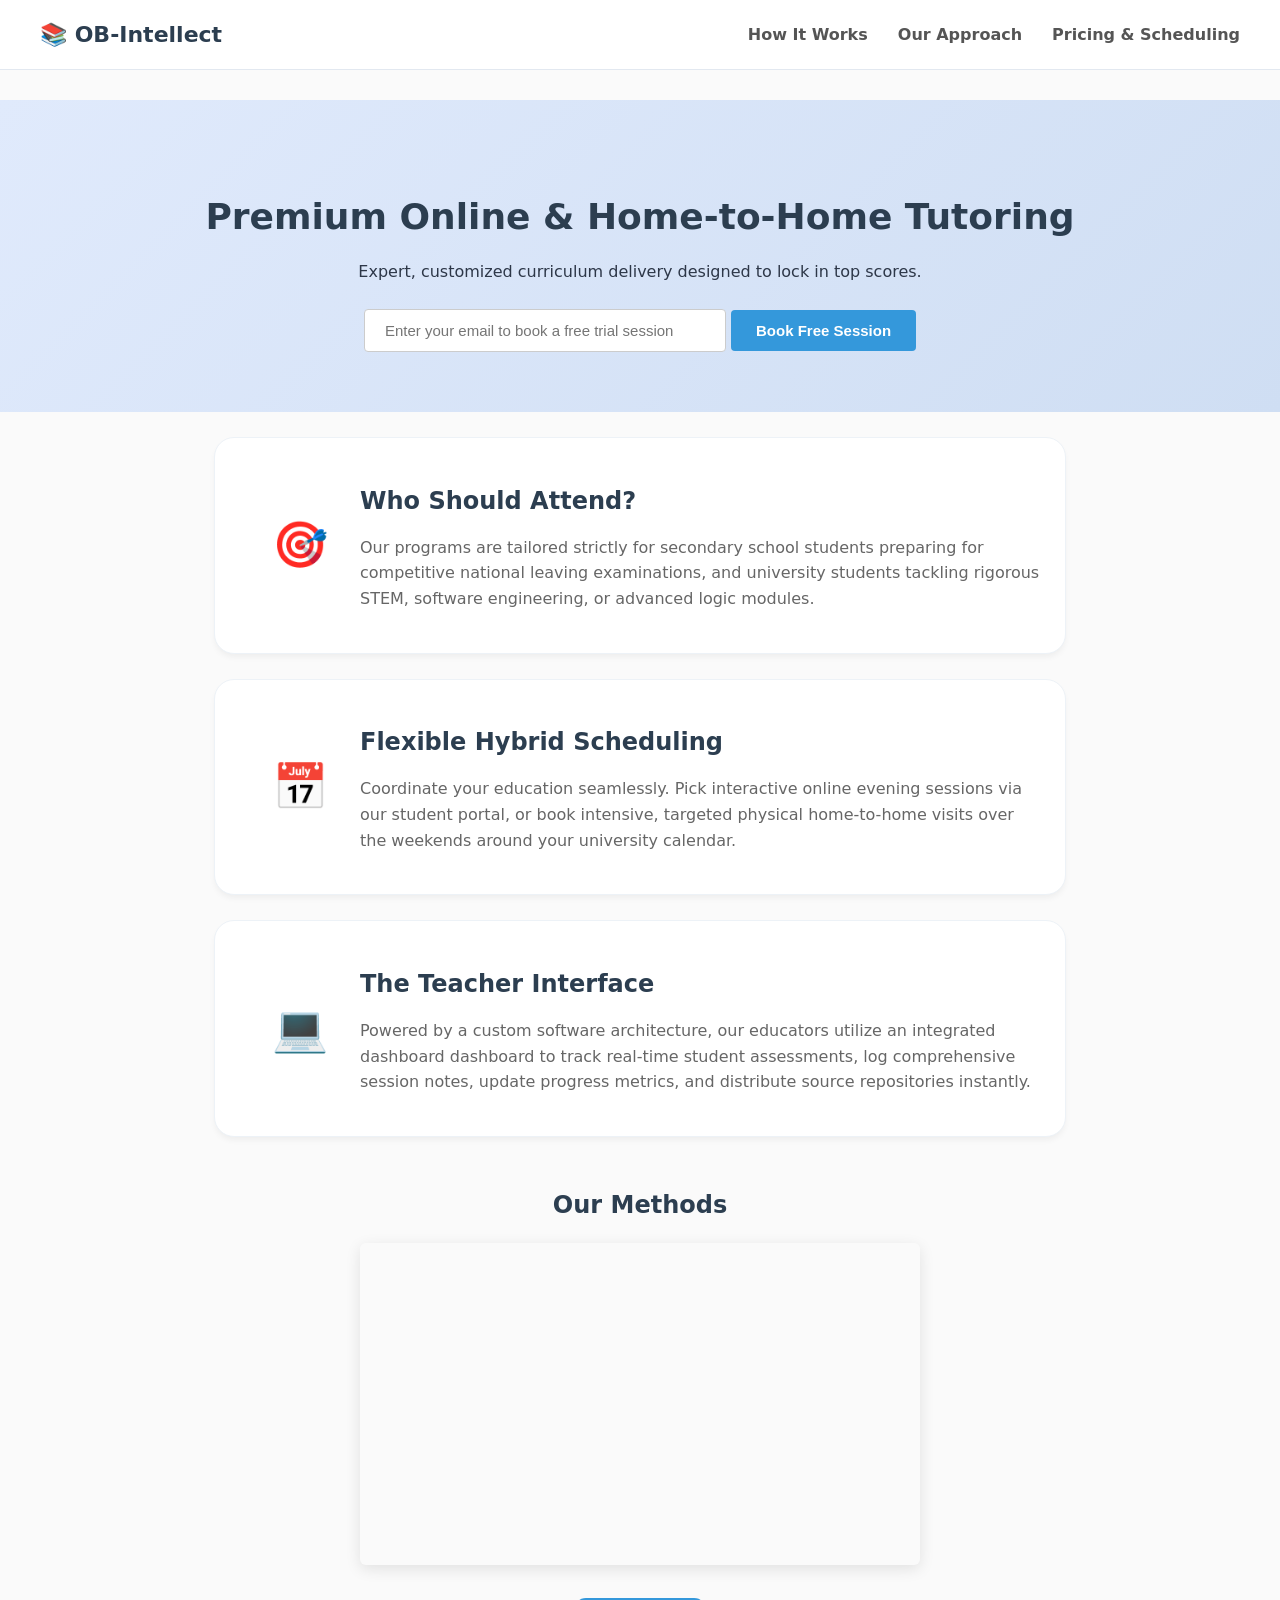
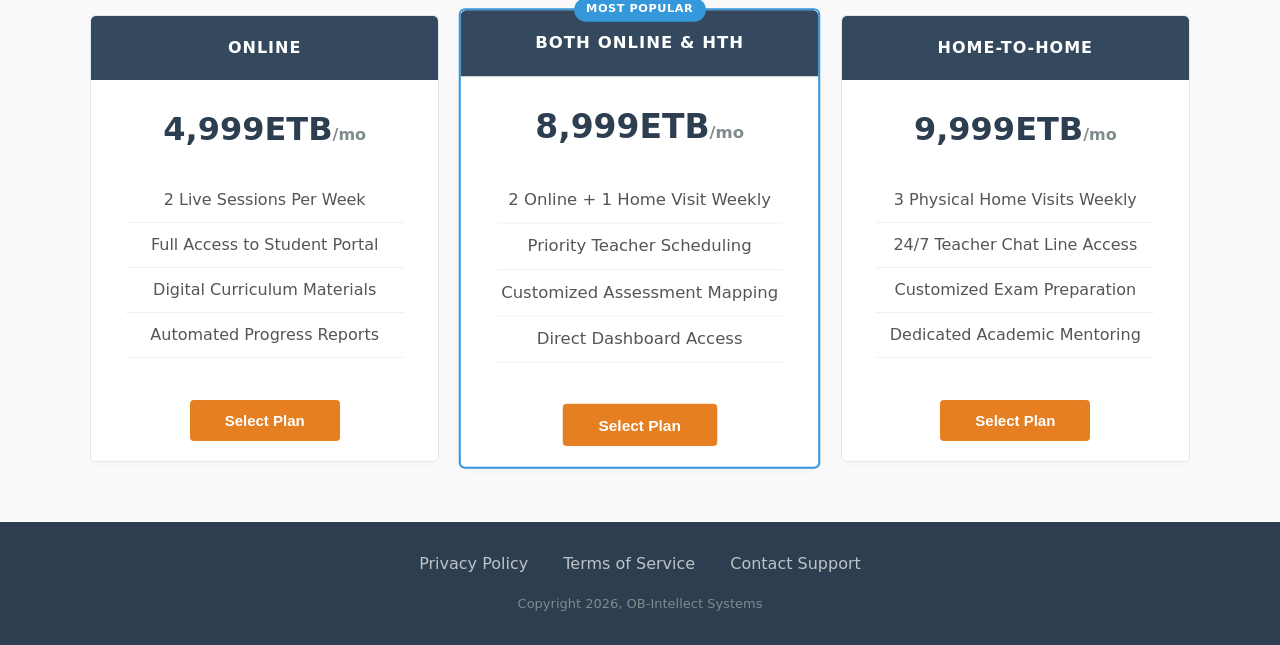
==== index.html @ ca9bd277 "Rename landing.html to index.html" ====
<!DOCTYPE html>
<html lang="en">
<head>
  <meta charset="UTF-8" />
  <meta name="viewport" content="width=device-width, initial-scale=1.0" />
  <title>OB-Intellect - Personalized Tutoring</title>
  <link rel="stylesheet" href="landing.css">
</head>

<body>
  <header id="header"> 
    <div class="logo">
      <span class="logo-text">📚 OB-Intellect</span>
    </div>
    
    <nav id="nav-bar">
      <ul>
        <li><a class="nav-link" href="#features">How It Works</a></li>
        <li><a class="nav-link" href="#how-it-works">Our Approach</a></li>
        <li><a class="nav-link" href="#pricing">Pricing & Scheduling</a></li>
      </ul>
    </nav>
  </header>

  <main>
    <section id="hero">
      <h1>Premium Online & Home-to-Home Tutoring</h1>
      <p>Expert, customized curriculum delivery designed to lock in top scores.</p>
      
      <form id="form" action="https://www.insa.gov.et/email-submit" method="POST">
        <input name="email" id="email" type="email" placeholder="Enter your email to book a free trial session" required>
        <input type="submit" id="submit" value="Book Free Session">
      </form>
    </section>

    <section id="features">
      
      <div class="grid">
        <div class="icon">🎯</div>
        <div class="desc">
          <h2>Who Should Attend?</h2>
          <p>Our programs are tailored strictly for secondary school students preparing for competitive national leaving examinations, and university students tackling rigorous STEM, software engineering, or advanced logic modules.</p>
        </div>
      </div>

      <div class="grid">
        <div class="icon">📅</div>
        <div class="desc">
          <h2>Flexible Hybrid Scheduling</h2>
          <p>Coordinate your education seamlessly. Pick interactive online evening sessions via our student portal, or book intensive, targeted physical home-to-home visits over the weekends around your university calendar.</p>
        </div>
      </div>

      <div class="grid">
        <div class="icon">💻</div>
        <div class="desc">
          <h2>The Teacher Interface</h2>
          <p>Powered by a custom software architecture, our educators utilize an integrated dashboard dashboard to track real-time student assessments, log comprehensive session notes, update progress metrics, and distribute source repositories instantly.</p>
        </div>
      </div>

    </section>

    <section id="how-it-works">
      <h2>Our Methods</h2>
      <div class="video-container">
        <iframe width="560" height="315" src="https://www.youtube.com/embed/NcLGvYQfugY?si=UcEe6SOI_cuwBLEZ" title="YouTube video player" frameborder="0" allow="accelerometer; autoplay; clipboard-write; encrypted-media; gyroscope; picture-in-picture; web-share" referrerpolicy="strict-origin-when-cross-origin" allowfullscreen></iframe>
      </div>
    </section>

    <section id="pricing">
      
      <div class="product" id="standard-online">
        <div class="level"> Online</div>
        <h2>4,999ETB<span>/mo</span></h2>
        <ol>
          <li>2 Live Sessions Per Week</li>
          <li>Full Access to Student Portal</li>
          <li>Digital Curriculum Materials</li>
          <li>Automated Progress Reports</li>
        </ol>
        <button class="btn">Select Plan</button>
      </div>

      <div class="product" id="premium-hybrid">
        <div class="level">Both online & HTH</div>
        <h2>8,999ETB<span>/mo</span></h2>
        <ol>
          <li>2 Online + 1 Home Visit Weekly</li>
          <li>Priority Teacher Scheduling</li>
          <li>Customized Assessment Mapping</li>
          <li>Direct Dashboard Access</li>
        </ol>
        <button class="btn">Select Plan</button>
      </div>

      <div class="product" id="elite-home">
        <div class="level">Home-to-Home</div>
        <h2>9,999ETB<span>/mo</span></h2>
        <ol>
          <li>3 Physical Home Visits Weekly</li>
          <li>24/7 Teacher Chat Line Access</li>
          <li>Customized Exam Preparation</li>
          <li>Dedicated Academic Mentoring</li>
        </ol>
        <button class="btn">Select Plan</button>
      </div>

    </section>
  </main>

  <footer>
    <div class="footer-links">
      <a href="#">Privacy Policy</a>
      <a href="#">Terms of Service</a>
      <a href="#">Contact Support</a>
    </div>
    <span class="copyright">Copyright 2026, OB-Intellect Systems</span>
  </footer>
</body>
</html>
---- landing.css ----
/* Core Structural Configurations */
body {
  font-family:system-ui, -apple-system, BlinkMacSystemFont, 'Segoe UI', Roboto, Oxygen, Ubuntu, Cantarell, 'Open Sans', 'Helvetica Neue', sans-serif;
  background-color: #fafafa;
  color: #2d3748;
  margin: 0;
  line-height: 1.5;
}

/* Fixed Navigation Layout */
#header {
  position: fixed;
  top: 0;
  left: 0;
  width: 100%;
  display: flex;
  justify-content: space-between;
  align-items: center;
  background-color: rgba(255, 255, 255, 0.95); /* Elegant semi-transparent glass effect */
  backdrop-filter: blur(8px);
  z-index: 1000;
  box-sizing: border-box;
  padding: 18px 40px;
  border-bottom: 1px solid #e2e8f0; /* Crisp divider line */
}

.logo-text {
  font-size: 22px;
  font-weight: 700;
  color: #2c3e50;
}

#nav-bar ul {
  display: flex;
  list-style: none;
  gap: 30px;
  margin: 0;
  padding: 0;
}

#nav-bar .nav-link {
  text-decoration: none;
  color: #555;
  font-weight: 600;
  transition: color 0.2s;
}

#nav-bar .nav-link:hover {
  color: #3498db;
}

/* Call to Action Hero Section */
#hero {
  margin-top: 100px;
  text-align: center;
  padding: 60px 20px;
  background: linear-gradient(135deg, #e0eafc, #cfdef3);
}

#hero h1 {
  font-size: 36px;
  color: #2c3e50;
  margin-bottom: 10px;
}

#form {
  margin-top: 25px;
}

#email {
  padding: 12px 20px;
  width: 320px;
  border: 1px solid #ccc;
  border-radius: 4px;
  font-size: 15px;
}

#submit {
  padding: 12px 25px;
  background-color: #3498db;
  color: white;
  border: none;
  border-radius: 4px;
  font-weight: bold;
  cursor: pointer;
  font-size: 15px;
  transition: background-color 0.2s;
}

#submit:hover {
  background-color: #2980b9;
}

/* Informational Feature Alignment (Flexbox Row Setup) */
.grid {
  display: flex;
  align-items: center;
  max-width: 800px;
  margin: 25px auto;
  padding: 25px;
  background-color: #ffffff;
  border-radius: 20px;
  border: 1px solid #edf2f7;
  box-shadow: 0 4px 6px -1px rgba(0, 0, 0, 0.05); /* Soft premium shadow */

}

.icon {
  width: 15%;
  font-size: 45px;
  text-align: center;
}

.desc {
  width: 85%;
}

.desc h2 {
  color: #2c3e50;
  margin-bottom: 8px;
}

.desc p {
  line-height: 1.6;
  color: #666;
}

/* Centered Interactive Video Area */
#how-it-works h2 {
  text-align: center;
  color: #2c3e50;
  margin-top: 50px;
}

.video-container {
  max-width: 560px;
  margin: 20px auto 50px auto;
  box-shadow: 0 4px 15px rgba(0,0,0,0.1);
  border-radius: 6px;
  overflow: hidden;
}

/* Flexible Pricing Cards Configuration */
#pricing {
  display: flex;
  justify-content: center;
  gap: 25px;
  max-width: 1100px;
  margin: 50px auto;
  padding: 0 20px;
}

.product {
  background-color: #fff;
  border: 1px solid #e1e8ed;
  border-radius: 6px;
  text-align: center;
  width: 100%;
  display: flex;
  flex-direction: column;
  box-shadow: 0 4px 6px rgba(0,0,0,0.02);
  transition: transform 0.2s;
}

.product:hover {
  transform: translateY(-5px);
}

.product .level {
  background-color: #34495e;
  color: #fff;
  padding: 20px 0;
  font-weight: bold;
  text-transform: uppercase;
  letter-spacing: 1px;
  border-top-left-radius: 5px;
  border-top-right-radius: 5px;
}

.product h2 {
  font-size: 32px;
  color: #2c3e50;
  margin: 25px 0 5px 0;
}

.product h2 span {
  font-size: 16px;
  color: #7f8c8d;
}

.product ol {
  list-style-type: none;
  padding: 0;
  margin: 20px 0;
  flex-grow: 1;
}

.product ol li {
  padding: 10px 0;
  color: #555;
  border-bottom: 1px solid #f1f1f1;
  width: 80%;
  margin: 0 auto;
}

.btn {
  background-color: #e67e22;
  color: white;
  border: none;
  font-weight: bold;
  padding: 12px 35px;
  font-size: 15px;
  border-radius: 4px;
  cursor: pointer;
  margin: 20px auto;
  width: fit-content;
  transition: background-color 0.2s;
}

.btn:hover {
  background-color: #d35400;
}

/* Clean Footer Alignment */
footer {
  background-color: #2c3e50;
  color: white;
  padding: 30px;
  text-align: center;
  margin-top: 60px;
}

.footer-links {
  margin-bottom: 15px;
}

.footer-links a {
  text-decoration: none;
  color: #bdc3c7;
  margin: 0 15px;
  transition: color 0.2s;
}

.footer-links a:hover {
  color: #fff;
}

.copyright {
  font-size: 13px;
  color: #7f8c8d;
}
/* Highlights the middle option as the most popular choice */
#premium-hybrid {
  border: 2px solid #3498db;
  transform: scale(1.03);
  position: relative;
}

#premium-hybrid::before {
  content: "MOST POPULAR";
  position: absolute;
  top: -12px;
  left: 50%;
  transform: translateX(-50%);
  background-color: #3498db;
  color: white;
  font-size: 11px;
  font-weight: bold;
  padding: 3px 12px;
  border-radius: 12px;
  letter-spacing: 0.5px;
}
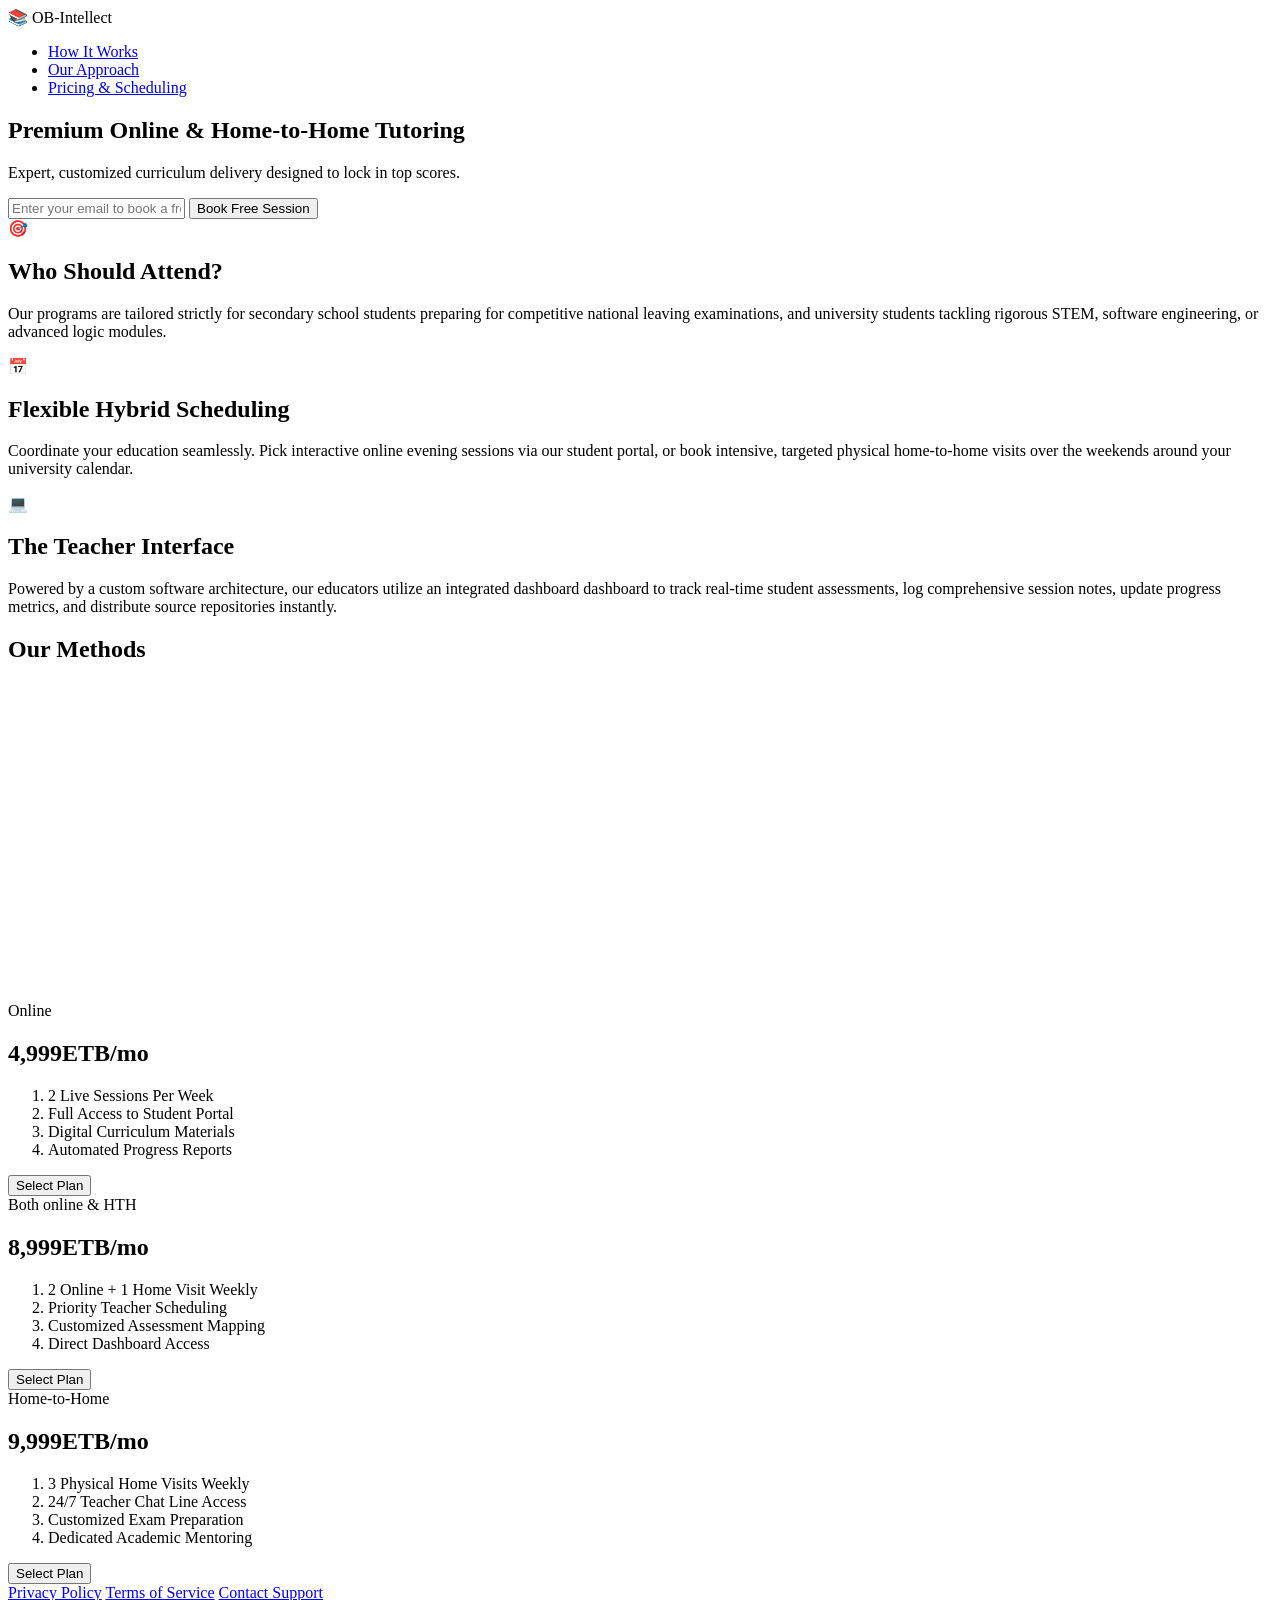
==== commit 49817aa8: "Update index.html" ====
--- a/index.html
+++ b/index.html
@@ -4,7 +4,7 @@
   <meta charset="UTF-8" />
   <meta name="viewport" content="width=device-width, initial-scale=1.0" />
   <title>OB-Intellect - Personalized Tutoring</title>
-  <link rel="stylesheet" href="landing.css">
+  <link rel="stylesheet" href="index.css">
 </head>
 
 <body>
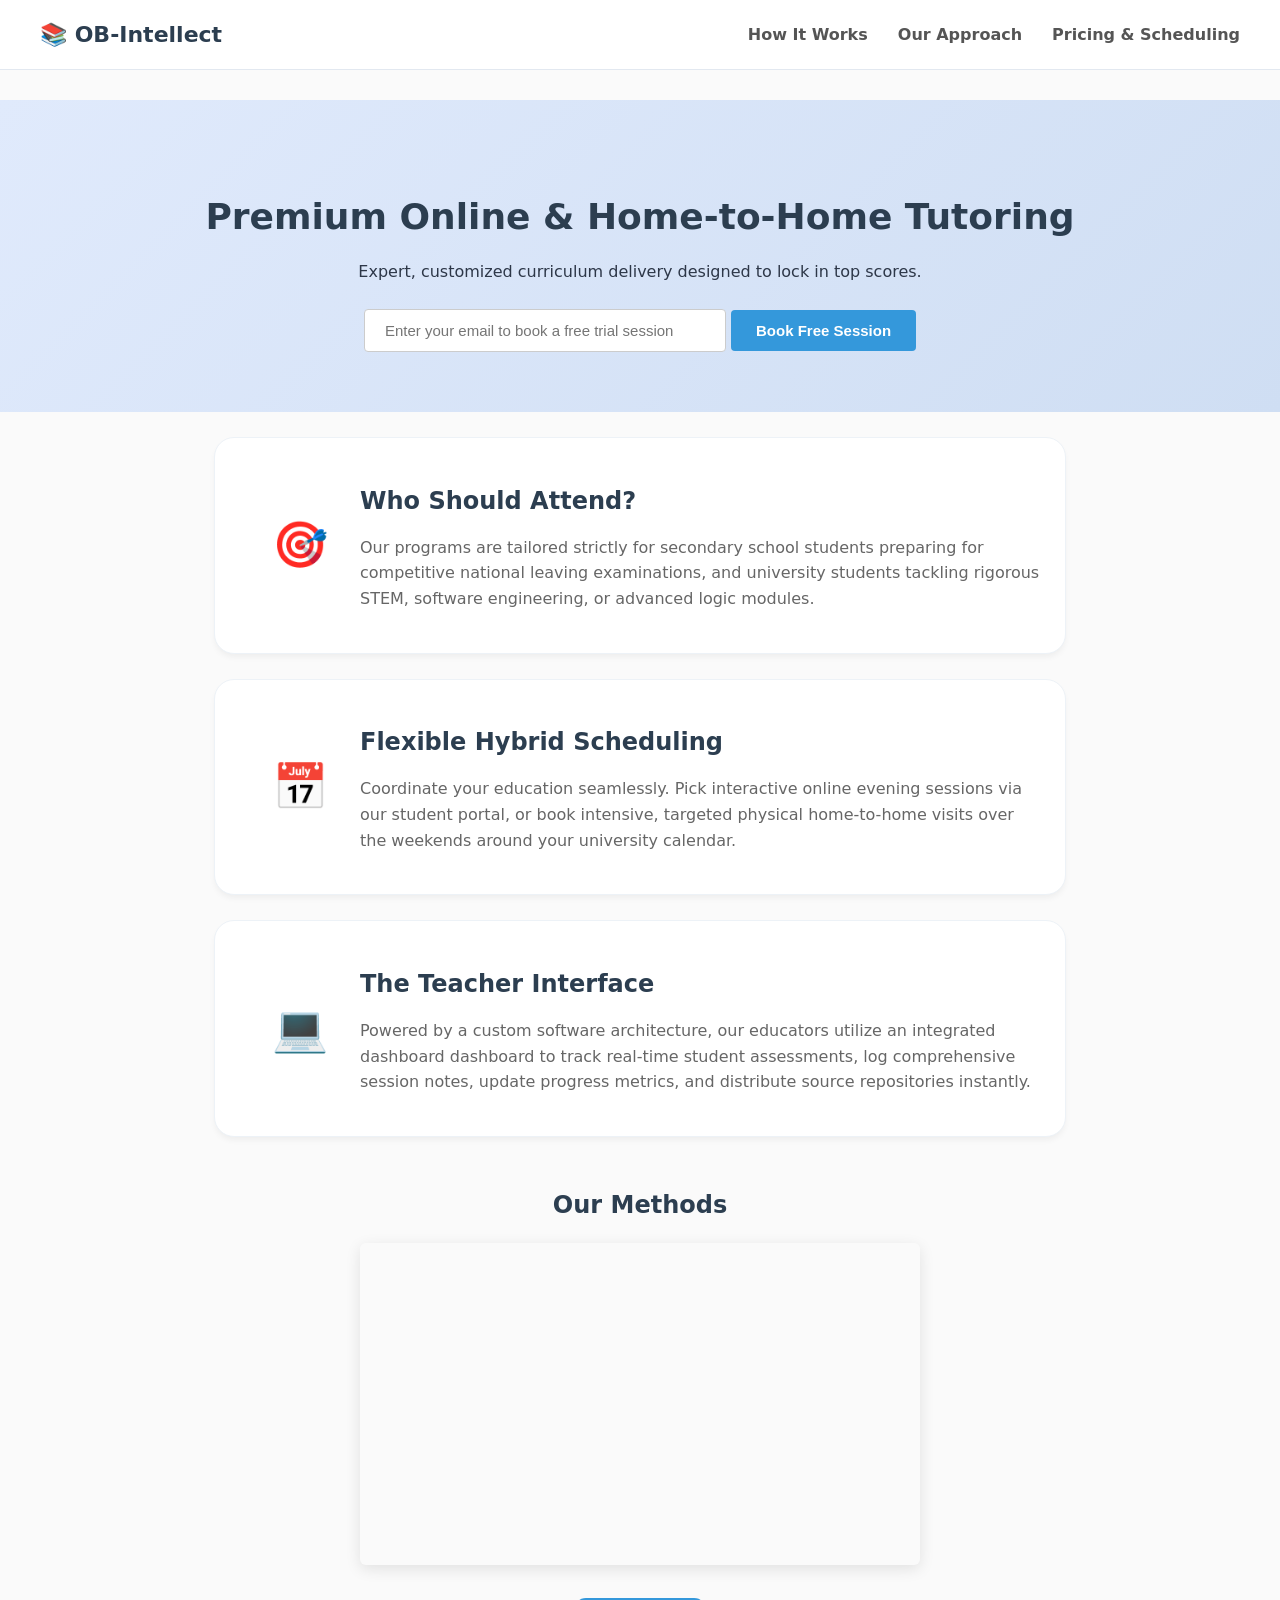
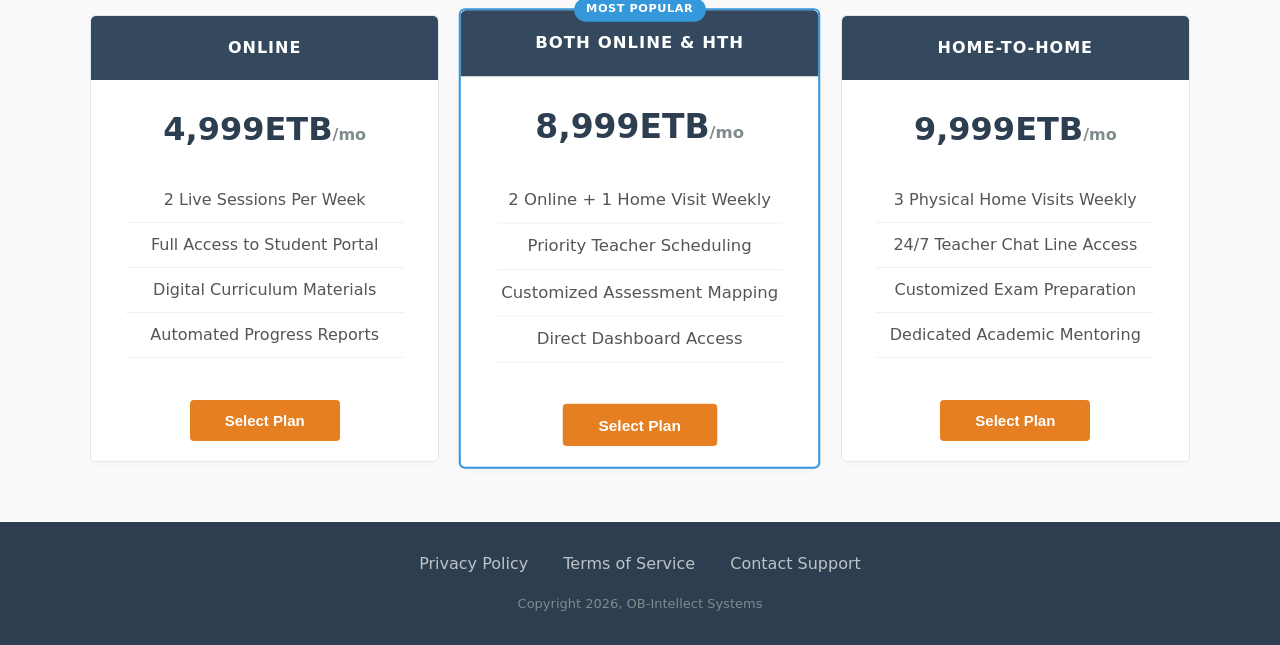
==== commit fae385be: "Update index.html" ====
--- a/index.html
+++ b/index.html
@@ -4,7 +4,7 @@
   <meta charset="UTF-8" />
   <meta name="viewport" content="width=device-width, initial-scale=1.0" />
   <title>OB-Intellect - Personalized Tutoring</title>
-  <link rel="stylesheet" href="index.css">
+  <link rel="stylesheet" href="style.css">
 </head>
 
 <body>
--- a/style.css
+++ b/style.css
@@ -0,0 +1,272 @@
+/* Core Structural Configurations */
+body {
+  font-family:system-ui, -apple-system, BlinkMacSystemFont, 'Segoe UI', Roboto, Oxygen, Ubuntu, Cantarell, 'Open Sans', 'Helvetica Neue', sans-serif;
+  background-color: #fafafa;
+  color: #2d3748;
+  margin: 0;
+  line-height: 1.5;
+}
+
+/* Fixed Navigation Layout */
+#header {
+  position: fixed;
+  top: 0;
+  left: 0;
+  width: 100%;
+  display: flex;
+  justify-content: space-between;
+  align-items: center;
+  background-color: rgba(255, 255, 255, 0.95); /* Elegant semi-transparent glass effect */
+  backdrop-filter: blur(8px);
+  z-index: 1000;
+  box-sizing: border-box;
+  padding: 18px 40px;
+  border-bottom: 1px solid #e2e8f0; /* Crisp divider line */
+}
+
+.logo-text {
+  font-size: 22px;
+  font-weight: 700;
+  color: #2c3e50;
+}
+
+#nav-bar ul {
+  display: flex;
+  list-style: none;
+  gap: 30px;
+  margin: 0;
+  padding: 0;
+}
+
+#nav-bar .nav-link {
+  text-decoration: none;
+  color: #555;
+  font-weight: 600;
+  transition: color 0.2s;
+}
+
+#nav-bar .nav-link:hover {
+  color: #3498db;
+}
+
+/* Call to Action Hero Section */
+#hero {
+  margin-top: 100px;
+  text-align: center;
+  padding: 60px 20px;
+  background: linear-gradient(135deg, #e0eafc, #cfdef3);
+}
+
+#hero h1 {
+  font-size: 36px;
+  color: #2c3e50;
+  margin-bottom: 10px;
+}
+
+#form {
+  margin-top: 25px;
+}
+
+#email {
+  padding: 12px 20px;
+  width: 320px;
+  border: 1px solid #ccc;
+  border-radius: 4px;
+  font-size: 15px;
+}
+
+#submit {
+  padding: 12px 25px;
+  background-color: #3498db;
+  color: white;
+  border: none;
+  border-radius: 4px;
+  font-weight: bold;
+  cursor: pointer;
+  font-size: 15px;
+  transition: background-color 0.2s;
+}
+
+#submit:hover {
+  background-color: #2980b9;
+}
+
+/* Informational Feature Alignment (Flexbox Row Setup) */
+.grid {
+  display: flex;
+  align-items: center;
+  max-width: 800px;
+  margin: 25px auto;
+  padding: 25px;
+  background-color: #ffffff;
+  border-radius: 20px;
+  border: 1px solid #edf2f7;
+  box-shadow: 0 4px 6px -1px rgba(0, 0, 0, 0.05); /* Soft premium shadow */
+
+}
+
+.icon {
+  width: 15%;
+  font-size: 45px;
+  text-align: center;
+}
+
+.desc {
+  width: 85%;
+}
+
+.desc h2 {
+  color: #2c3e50;
+  margin-bottom: 8px;
+}
+
+.desc p {
+  line-height: 1.6;
+  color: #666;
+}
+
+/* Centered Interactive Video Area */
+#how-it-works h2 {
+  text-align: center;
+  color: #2c3e50;
+  margin-top: 50px;
+}
+
+.video-container {
+  max-width: 560px;
+  margin: 20px auto 50px auto;
+  box-shadow: 0 4px 15px rgba(0,0,0,0.1);
+  border-radius: 6px;
+  overflow: hidden;
+}
+
+/* Flexible Pricing Cards Configuration */
+#pricing {
+  display: flex;
+  justify-content: center;
+  gap: 25px;
+  max-width: 1100px;
+  margin: 50px auto;
+  padding: 0 20px;
+}
+
+.product {
+  background-color: #fff;
+  border: 1px solid #e1e8ed;
+  border-radius: 6px;
+  text-align: center;
+  width: 100%;
+  display: flex;
+  flex-direction: column;
+  box-shadow: 0 4px 6px rgba(0,0,0,0.02);
+  transition: transform 0.2s;
+}
+
+.product:hover {
+  transform: translateY(-5px);
+}
+
+.product .level {
+  background-color: #34495e;
+  color: #fff;
+  padding: 20px 0;
+  font-weight: bold;
+  text-transform: uppercase;
+  letter-spacing: 1px;
+  border-top-left-radius: 5px;
+  border-top-right-radius: 5px;
+}
+
+.product h2 {
+  font-size: 32px;
+  color: #2c3e50;
+  margin: 25px 0 5px 0;
+}
+
+.product h2 span {
+  font-size: 16px;
+  color: #7f8c8d;
+}
+
+.product ol {
+  list-style-type: none;
+  padding: 0;
+  margin: 20px 0;
+  flex-grow: 1;
+}
+
+.product ol li {
+  padding: 10px 0;
+  color: #555;
+  border-bottom: 1px solid #f1f1f1;
+  width: 80%;
+  margin: 0 auto;
+}
+
+.btn {
+  background-color: #e67e22;
+  color: white;
+  border: none;
+  font-weight: bold;
+  padding: 12px 35px;
+  font-size: 15px;
+  border-radius: 4px;
+  cursor: pointer;
+  margin: 20px auto;
+  width: fit-content;
+  transition: background-color 0.2s;
+}
+
+.btn:hover {
+  background-color: #d35400;
+}
+
+/* Clean Footer Alignment */
+footer {
+  background-color: #2c3e50;
+  color: white;
+  padding: 30px;
+  text-align: center;
+  margin-top: 60px;
+}
+
+.footer-links {
+  margin-bottom: 15px;
+}
+
+.footer-links a {
+  text-decoration: none;
+  color: #bdc3c7;
+  margin: 0 15px;
+  transition: color 0.2s;
+}
+
+.footer-links a:hover {
+  color: #fff;
+}
+
+.copyright {
+  font-size: 13px;
+  color: #7f8c8d;
+}
+/* Highlights the middle option as the most popular choice */
+#premium-hybrid {
+  border: 2px solid #3498db;
+  transform: scale(1.03);
+  position: relative;
+}
+
+#premium-hybrid::before {
+  content: "MOST POPULAR";
+  position: absolute;
+  top: -12px;
+  left: 50%;
+  transform: translateX(-50%);
+  background-color: #3498db;
+  color: white;
+  font-size: 11px;
+  font-weight: bold;
+  padding: 3px 12px;
+  border-radius: 12px;
+  letter-spacing: 0.5px;
+}
